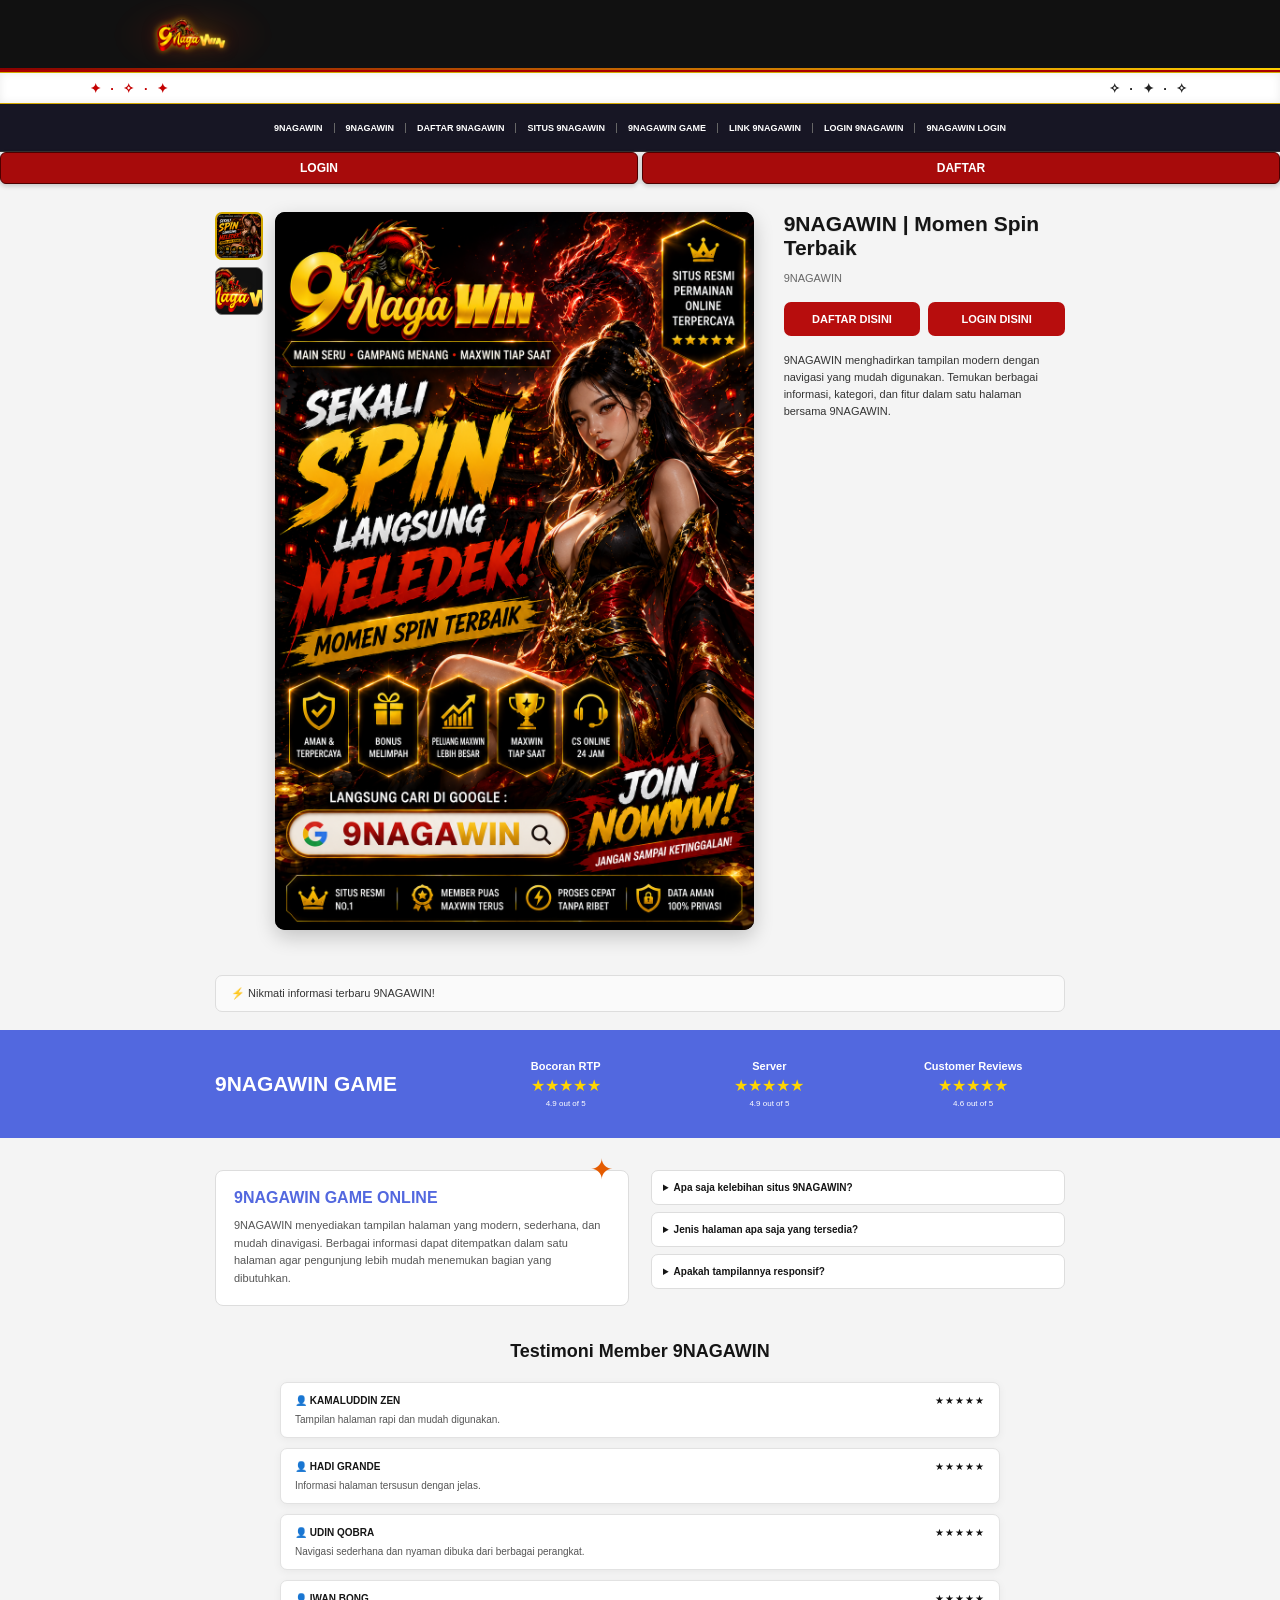
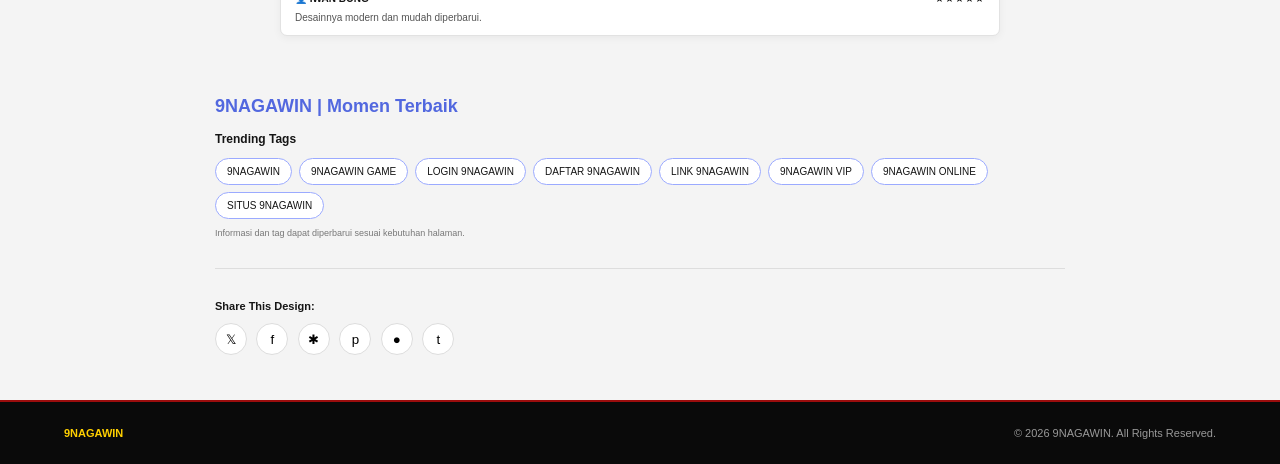
==== 9naagwinak/index.html @ d19744a9 "Add files via upload" ====
<!DOCTYPE html>
<html lang="id">
<head>
    <meta name="google-site-verification" content="uFjL3ZnXDpQVXgoJEO4R5StFu-lubdKc2FnemNhsixQ" />
    <meta charset="UTF-8">
    <meta name="viewport" content="width=device-width, initial-scale=1.0">

    <meta
        name="description"
        content="9NAGAWIN | Momen Terbaik, Pengalaman Seru"
    >

    <title>9NAGAWIN | Momen Terbaik, Pengalaman Seru</title>

    <link rel="stylesheet" href="style.css">
</head>

<body>

    <!-- =========================================
         HEADER
         ========================================= -->

    <header class="header">

        <div class="header-inner">

            <a href="#top" class="logo">
                <img
                    src="images/logo.png"
                    alt="9NAGAWIN"
                >
            </a>

        </div>

    </header>


    <!-- =========================================
         GARIS / AREA PUTIH
         ========================================= -->

    <div class="top-space">
    <span>✨ 9NAGAWIN • UPDATE TERBARU & INDFORMASI PILIHAN SETIAP HARI</span>
</div>


    <!-- =========================================
         QUICK LINKS
         ========================================= -->

    <div class="quick-links">

        <a href="#top">9NAGAWIN</a>

        <a href="#top">9NAGAWIN</a>

        <a
            href="https://9nagawinbaru.xyz/"
            target="_blank"
            rel="noopener"
        >
            DAFTAR 9NAGAWIN
        </a>

        <a href="#top">
            SITUS 9NAGAWIN
        </a>

        <a href="#kategori">
            9NAGAWIN GAME
        </a>

        <a href="#top">
            LINK 9NAGAWIN
        </a>

        <a
            href="https://9nagawin.best/"
            target="_blank"
            rel="noopener"
        >
            LOGIN 9NAGAWIN
        </a>

        <a
            href="https://9nagawin.best/"
            target="_blank"
            rel="noopener"
        >
            9NAGAWIN LOGIN
        </a>

    </div>


    <!-- =========================================
         LOGIN / DAFTAR BAR
         ========================================= -->

    <div class="dual-buttons">

        <a
            href="https://9nagawin.best/"
            target="_blank"
            rel="noopener"
        >
            LOGIN
        </a>

        <a
            href="https://9nagawinbaru.xyz/"
            target="_blank"
            rel="noopener"
        >
            DAFTAR
        </a>

    </div>


    <!-- =========================================
         MAIN
         ========================================= -->

    <main id="top">


        <!-- =====================================
             HERO
             HANYA SATU
             ===================================== -->

        <section class="hero-product">


            <!-- THUMBNAIL -->

            <div class="thumbs">

                <button
                    class="thumb active"
                    type="button"
                >
                    <img
                        src="images/banner.png"
                        alt="Banner 9NAGAWIN"
                    >
                </button>

                <button
                    class="thumb"
                    type="button"
                >
                    <img
                        src="images/logo.png"
                        alt="Logo 9NAGAWIN"
                    >
                </button>

            </div>


            <!-- BANNER -->

            <div class="hero-image">

                <img
                    src="images/banner.png"
                    alt="Banner 9NAGAWIN"
                >

            </div>


            <!-- INFORMASI KANAN -->

            <div class="hero-copy">

                <h1>
                    9NAGAWIN | Momen Spin Terbaik
                </h1>

                <div class="sku">
                    9NAGAWIN
                </div>


                <!-- TOMBOL -->

                <div class="cta-row">

                    <a
                        href="https://9nagawinbaru.xyz/"
                        target="_blank"
                        rel="noopener"
                    >
                        DAFTAR DISINI
                    </a>

                    <a
                        href="https://9nagawin.best/"
                        target="_blank"
                        rel="noopener"
                    >
                        LOGIN DISINI
                    </a>

                </div>


                <!-- DESKRIPSI -->

                <p>
                    9NAGAWIN menghadirkan tampilan modern dengan
                    navigasi yang mudah digunakan. Temukan berbagai
                    informasi, kategori, dan fitur dalam satu halaman
                    bersama 9NAGAWIN.
                </p>

            </div>

        </section>



        <!-- =====================================
             PROMO
             ===================================== -->

        <section
            class="promo-strip"
            id="promosi"
        >

            <span>⚡</span>

            <span>
                Nikmati informasi terbaru 9NAGAWIN!
            </span>

        </section>



        <!-- =====================================
             RATING
             ===================================== -->

        <section class="rating-band">

            <div class="rating-inner">

                <h2>
                    9NAGAWIN GAME
                </h2>


                <div class="rating-item">

                    <b>Bocoran RTP</b>

                    <span>★★★★★</span>

                    <small>
                        4.9 out of 5
                    </small>

                </div>


                <div class="rating-item">

                    <b>Server</b>

                    <span>★★★★★</span>

                    <small>
                        4.9 out of 5
                    </small>

                </div>


                <div class="rating-item">

                    <b>Customer Reviews</b>

                    <span>★★★★★</span>

                    <small>
                        4.6 out of 5
                    </small>

                </div>

            </div>

        </section>



        <!-- =====================================
             KATEGORI / INFORMASI
             ===================================== -->

        <section
            class="content-section"
            id="kategori"
        >


            <!-- DESKRIPSI -->

            <div class="intro-card">

                <div class="card-emblem">
                    ✦
                </div>

                <h2>
                    9NAGAWIN GAME ONLINE
                </h2>

                <p>
                    9NAGAWIN menyediakan tampilan halaman yang
                    modern, sederhana, dan mudah dinavigasi.
                    Berbagai informasi dapat ditempatkan dalam
                    satu halaman agar pengunjung lebih mudah
                    menemukan bagian yang dibutuhkan.
                </p>

            </div>


            <!-- FAQ -->

            <div class="faq">

                <details>

                    <summary>
                        Apa saja kelebihan situs 9NAGAWIN?
                    </summary>

                    <p>
                        Tampilan responsif, navigasi sederhana,
                        dan struktur halaman yang mudah disesuaikan.
                    </p>

                </details>


                <details>

                    <summary>
                        Jenis halaman apa saja yang tersedia?
                    </summary>

                    <p>
                        Tersedia bagian informasi, kategori,
                        promosi, VIP, FAQ, testimoni, dan
                        informasi tambahan.
                    </p>

                </details>


                <details>

                    <summary>
                        Apakah tampilannya responsif?
                    </summary>

                    <p>
                        Ya. Tampilan dirancang agar dapat
                        menyesuaikan desktop, tablet, dan
                        perangkat mobile.
                    </p>

                </details>

            </div>

        </section>



        <!-- =====================================
             TESTIMONI
             ===================================== -->

        <section class="testimonials">

            <h2>
                Testimoni Member 9NAGAWIN
            </h2>


            <article>

                <div>

                    <b>
                        👤 KAMALUDDIN ZEN
                    </b>

                    <span>
                        ★★★★★
                    </span>

                </div>

                <p>
                    Tampilan halaman rapi dan mudah digunakan.
                </p>

            </article>


            <article>

                <div>

                    <b>
                        👤 HADI GRANDE
                    </b>

                    <span>
                        ★★★★★
                    </span>

                </div>

                <p>
                    Informasi halaman tersusun dengan jelas.
                </p>

            </article>


            <article>

                <div>

                    <b>
                        👤 UDIN QOBRA
                    </b>

                    <span>
                        ★★★★★
                    </span>

                </div>

                <p>
                    Navigasi sederhana dan nyaman dibuka
                    dari berbagai perangkat.
                </p>

            </article>


            <article>

                <div>

                    <b>
                        👤 IWAN BONG
                    </b>

                    <span>
                        ★★★★★
                    </span>

                </div>

                <p>
                    Desainnya modern dan mudah diperbarui.
                </p>

            </article>

        </section>



        <!-- =====================================
             SEO / TRENDING TAG
             ===================================== -->

        <section
            class="seo-section"
            id="vip"
        >

            <h2>
                9NAGAWIN | Momen Terbaik
            </h2>

            <h3>
                Trending Tags
            </h3>


            <div class="tags">

                <span>
                    9NAGAWIN
                </span>

                <span>
                    9NAGAWIN GAME
                </span>

                <span>
                    LOGIN 9NAGAWIN
                </span>

                <span>
                    DAFTAR 9NAGAWIN
                </span>

                <span>
                    LINK 9NAGAWIN
                </span>

                <span>
                    9NAGAWIN VIP
                </span>

                <span>
                    9NAGAWIN ONLINE
                </span>

                <span>
                    SITUS 9NAGAWIN
                </span>

            </div>


            <p class="note">
                Informasi dan tag dapat diperbarui sesuai
                kebutuhan halaman.
            </p>

        </section>



        <!-- =====================================
             SHARE
             ===================================== -->

        <section
            class="share"
            id="kontak"
        >

            <h3>
                Share This Design:
            </h3>


            <div class="share-buttons">

                <button type="button">
                    𝕏
                </button>

                <button type="button">
                    f
                </button>

                <button type="button">
                    ✱
                </button>

                <button type="button">
                    p
                </button>

                <button type="button">
                    ●
                </button>

                <button type="button">
                    t
                </button>

            </div>

        </section>

    </main>



    <!-- =========================================
         FOOTER
         ========================================= -->

    <footer>

        <strong>
            9NAGAWIN
        </strong>

        <span>
            © 2026 9NAGAWIN. All Rights Reserved.
        </span>

    </footer>



    <!-- JAVASCRIPT -->

    <script src="script.js"></script>

</body>
</html>
---- 9naagwinak/style.css ----
* {
    box-sizing: border-box;
}

html {
    scroll-behavior: smooth;
}

body {
    margin: 0;
    font-family: Arial, Helvetica, sans-serif;
    background: #f4f4f4;
    color: #151515;
}

/* =========================
   HEADER
   ========================= */

.header {
    height: 72px;
    background: #111;
    border-bottom: 2px solid #a90000;
}

.header-inner {
    width: 94%;
    max-width: 1050px;
    height: 100%;
    margin: auto;

    display: flex;
    align-items: center;
}

.logo img {
    width: 145px;
    height: auto;
    display: block;
}


/* =========================
   JARAK ATAS
   ========================= */

.top-space {
    height: 28px;
    background: #fff;
    border-bottom: 1px solid #ddd;
}


/* =========================
   QUICK LINKS
   ========================= */

.quick-links {
    min-height: 48px;

    padding: 6px 10px;

    display: flex;
    align-items: center;
    justify-content: center;
    flex-wrap: wrap;

    background: #171624;
    border-bottom: 1px solid #333;
}

.quick-links a {
    padding: 0 11px;

    color: #fff;
    font-size: 9px;
    font-weight: 800;

    border-right: 1px solid #666;

    white-space: nowrap;

    transition: .2s ease;
}

.quick-links a:last-child {
    border-right: 0;
}

.quick-links a:hover {
    color: #ffd000;
}


/* =========================
   TOMBOL ATAS
   ========================= */

.dual-buttons {
    display: grid;
    grid-template-columns: 1fr 1fr;
    gap: 4px;

    background: #eee;
}

.dual-buttons a {
    height: 32px;

    display: flex;
    align-items: center;
    justify-content: center;

    background: #a70b0b;
    color: #fff;

    border: 1px solid #4d0000;
    border-radius: 6px;

    font-size: 12px;
    font-weight: 900;

    transition: .2s ease;
}

.dual-buttons a:hover {
    background: #d01616;
    transform: translateY(-1px);
}


/* =========================
   HERO
   ========================= */

.hero-product {
    width: 850px;
    max-width: 94%;

    margin: 28px auto 45px;

    display: grid;

    grid-template-columns:
        50px
        minmax(0, 1.35fr)
        minmax(250px, .85fr);

    gap: 10px;

    align-items: start;
}


/* =========================
   THUMBNAIL
   ========================= */

.thumbs {
    display: flex;
    flex-direction: column;
    gap: 7px;
}

.thumb {
    width: 48px;
    height: 48px;

    padding: 0;

    overflow: hidden;

    background: #111;

    border: 1px solid #777;
    border-radius: 7px;

    cursor: pointer;

    transition: .2s ease;
}

.thumb img {
    width: 100%;
    height: 100%;

    display: block;

    object-fit: cover;
}

.thumb:hover {
    transform: translateY(-2px);
    border-color: #c99d00;
}

.thumb.active {
    border: 2px solid #d3a900;
}


/* =========================
   BANNER
   ========================= */

.hero-image {
    width: 100%;

    background: #000;

    border-radius: 10px;

    overflow: hidden;

    line-height: 0;

    box-shadow:
        0 5px 18px rgba(0,0,0,.18);
}

.hero-image img {
    width: 100%;
    height: auto;

    display: block;

    object-fit: contain;
    object-position: top center;
}


/* =========================
   INFORMASI
   ========================= */

.hero-copy {
    padding-left: 20px;
}

.hero-copy h1 {
    margin: 0 0 12px;

    font-size: 21px;
    line-height: 1.2;

    font-weight: 800;
}

.hero-copy .sku {
    margin-bottom: 18px;

    color: #666;

    font-size: 11px;
}


/* =========================
   CTA
   ========================= */

.cta-row {
    display: grid;

    grid-template-columns: 1fr 1fr;

    gap: 8px;

    margin-bottom: 16px;
}

.cta-row a {
    min-height: 34px;

    display: flex;
    align-items: center;
    justify-content: center;

    background: #b70d0d;
    color: #fff;

    border-radius: 7px;

    font-size: 11px;
    font-weight: 900;

    transition:
        transform .2s ease,
        filter .2s ease,
        box-shadow .2s ease;
}

.cta-row a:hover {
    transform: translateY(-2px);

    filter: brightness(1.12);

    box-shadow:
        0 5px 12px rgba(0,0,0,.18);
}


/* =========================
   DESKRIPSI
   ========================= */

.hero-copy p {
    margin: 0;

    color: #333;

    font-size: 11px;

    line-height: 1.55;
}


/* =========================
   PROMO
   ========================= */

.promo-strip {
    width: 850px;
    max-width: 90%;

    margin: 0 auto 18px;

    padding: 11px 15px;

    background: #fafafa;

    border: 1px solid #ddd;
    border-radius: 7px;

    color: #333;

    font-size: 11px;
}


/* =========================
   RATING
   ========================= */

.rating-band {
    padding: 30px 0;

    background: #5268df;

    color: #fff;
}

.rating-inner {
    width: 850px;
    max-width: 90%;

    margin: auto;

    display: grid;

    grid-template-columns:
        1.3fr
        1fr
        1fr
        1fr;

    gap: 20px;

    align-items: center;
}

.rating-inner h2 {
    margin: 0;

    font-size: 21px;
}

.rating-item {
    text-align: center;
}

.rating-item b,
.rating-item span,
.rating-item small {
    display: block;
}

.rating-item b {
    font-size: 11px;
}

.rating-item span {
    margin: 4px 0;

    color: #ffd500;

    font-size: 16px;
}

.rating-item small {
    font-size: 8px;
}


/* =========================
   CONTENT
   ========================= */

.content-section {
    width: 850px;
    max-width: 90%;

    margin: 32px auto;

    display: grid;

    grid-template-columns: 1fr 1fr;

    gap: 22px;
}

.intro-card {
    position: relative;

    padding: 18px;

    background: #fff;

    border: 1px solid #ddd;
    border-radius: 8px;
}

.intro-card h2 {
    margin: 0 0 10px;

    color: #5368df;

    font-size: 16px;
}

.intro-card p {
    margin: 0;

    color: #555;

    font-size: 11px;

    line-height: 1.6;
}

.card-emblem {
    position: absolute;

    right: 15px;
    top: -18px;

    color: #e45b00;

    font-size: 28px;
}


/* =========================
   FAQ
   ========================= */

.faq details {
    margin-bottom: 7px;

    padding: 11px;

    background: #fff;

    border: 1px solid #ddd;

    border-radius: 7px;

    font-size: 10px;
}

.faq summary {
    cursor: pointer;

    font-weight: 700;
}

.faq p {
    color: #555;

    line-height: 1.5;
}


/* =========================
   TESTIMONI
   ========================= */

.testimonials {
    width: 720px;
    max-width: 90%;

    margin: 35px auto 60px;
}

.testimonials h2 {
    margin-bottom: 20px;

    text-align: center;

    font-size: 18px;
}

.testimonials article {
    margin-bottom: 10px;

    padding: 12px 14px;

    background: #fff;

    border: 1px solid #e2e2e2;

    border-radius: 7px;

    box-shadow:
        0 2px 8px rgba(0,0,0,.05);
}

.testimonials article div {
    display: flex;
    justify-content: space-between;

    font-size: 10px;
}

.testimonials article span {
    letter-spacing: 1px;
}

.testimonials article p {
    margin: 8px 0 0;

    color: #555;

    font-size: 10px;
}


/* =========================
   SEO
   ========================= */

.seo-section {
    width: 850px;
    max-width: 90%;

    margin: auto;
}

.seo-section h2 {
    color: #5268df;

    font-size: 18px;
}

.seo-section h3 {
    font-size: 12px;
}

.tags {
    display: flex;

    flex-wrap: wrap;

    gap: 7px;
}

.tags span {
    padding: 7px 11px;

    background: #fff;

    border: 1px solid #9baaff;

    border-radius: 20px;

    font-size: 10px;
}

.note {
    color: #777;

    font-size: 9px;
}


/* =========================
   SHARE
   ========================= */

.share {
    width: 850px;
    max-width: 90%;

    margin: 30px auto 0;

    padding: 20px 0 45px;

    border-top: 1px solid #ddd;
}

.share h3 {
    font-size: 11px;
}

.share-buttons button {
    width: 32px;
    height: 32px;

    margin-right: 5px;

    background: #fff;

    border: 1px solid #ddd;

    border-radius: 50%;

    cursor: pointer;

    transition: .2s ease;
}

.share-buttons button:hover {
    transform: translateY(-2px);
    background: #eee;
}


/* =========================
   FOOTER
   ========================= */

footer {
    padding: 25px 5%;

    display: flex;
    justify-content: space-between;

    background: #0a0a0a;

    border-top: 2px solid #9b0d0d;

    color: #999;

    font-size: 11px;
}

footer strong {
    color: #ffd000;
}


/* =========================
   RESPONSIVE
   ========================= */

@media (max-width: 800px) {

    .hero-product {
        width: 94%;

        grid-template-columns:
            45px
            minmax(0, 1fr)
            minmax(220px, .8fr);
    }

    .rating-inner {
        grid-template-columns: 1fr 1fr;
    }

    .rating-inner h2 {
        grid-column: 1 / -1;

        text-align: center;
    }

    .content-section {
        grid-template-columns: 1fr;
    }

}


/* =========================
   MOBILE
   ========================= */

@media (max-width: 600px) {

    .header {
        height: 65px;
    }

    .logo img {
        width: 125px;
    }

    .quick-links {
        justify-content: flex-start;

        overflow-x: auto;

        flex-wrap: nowrap;
    }

    .quick-links a {
        flex-shrink: 0;

        padding: 7px 9px;
    }

    .hero-product {
        grid-template-columns: 1fr;

        gap: 10px;
    }

    .thumbs {
        order: 2;

        flex-direction: row;
    }

    .hero-copy {
        padding-left: 0;
    }

    .hero-copy h1 {
        font-size: 18px;
    }

    .cta-row {
        grid-template-columns: 1fr 1fr;
    }

    .rating-inner {
        grid-template-columns: 1fr 1fr;

        gap: 14px;
    }

    footer {
        flex-direction: column;

        gap: 8px;
    }

}
.top-space {
    height: 32px;
    background: #fff;
    border-bottom: 1px solid #d5a900;

    display: flex;
    align-items: center;
    justify-content: center;

    color: #222;
    font-size: 11px;
    font-weight: 700;
}
/* ===== EFEK BAR PUTIH - TAMBAHAN ===== */

.top-space {
    position: relative !important;
    height: 32px !important;
    width: 100% !important;
    overflow: hidden !important;
    background: #fff !important;
    border-top: 1px solid #d5a900 !important;
    border-bottom: 1px solid #d5a900 !important;
    display: flex !important;
    align-items: center !important;
}

.top-space span {
    position: absolute !important;
    left: -450px !important;
    white-space: nowrap !important;

    font-size: 11px !important;
    font-weight: 900 !important;

    animation:
        jalanTeks 10s linear infinite,
        gantiWarna 2.5s ease-in-out infinite !important;
}

@keyframes jalanTeks {
    from {
        transform: translateX(0);
    }

    to {
        transform: translateX(calc(100vw + 450px));
    }
}

@keyframes gantiWarna {
    0%, 100% {
        color: #111;
    }

    50% {
        color: #c40000;
    }
}

/* percikan */
.top-space::before {
    content: "✦ ･ ✧ ･ ✦";
    position: absolute;
    left: 8%;
    top: 50%;

    color: #d00000;
    font-size: 12px;

    animation: percikan 1.2s ease-in-out infinite;
}

.top-space::after {
    content: "✧ ･ ✦ ･ ✧";
    position: absolute;
    right: 8%;
    top: 50%;

    color: #111;
    font-size: 12px;

    animation: percikan 1.5s ease-in-out infinite reverse;
}

@keyframes percikan {
    0%, 100% {
        opacity: .2;
        transform: scale(.7) translateY(2px);
    }

    50% {
        opacity: 1;
        transform: scale(1.2) translateY(-2px);
    }
}
/* ===== TEKS BERJALAN KANAN → KIRI ===== */

.top-space span {
    left: auto !important;
    right: -450px !important;

    animation:
        jalanKananKiri 10s linear infinite,
        gantiWarna 2.5s ease-in-out infinite !important;
}

@keyframes jalanKananKiri {
    from {
        transform: translateX(0);
    }

    to {
        transform: translateX(calc(-100vw - 450px));
    }
}
/* =========================================
   POLISH EFFECT - HEADER & HERO
   ========================================= */

/* HEADER */
.header {
    position: relative;
    overflow: hidden;
    box-shadow: 0 3px 12px rgba(0,0,0,.25);
}

.header::after {
    content: "";
    position: absolute;
    left: 0;
    bottom: 0;
    width: 100%;
    height: 2px;
    background: linear-gradient(
        90deg,
        #8b0000,
        #ffcf00,
        #8b0000
    );
    background-size: 200% 100%;
    animation: headerLine 4s linear infinite;
}

@keyframes headerLine {
    from {
        background-position: 0 0;
    }

    to {
        background-position: 200% 0;
    }
}


/* =========================================
   BAR PUTIH / TICKER
   ========================================= */

.top-space {
    position: relative !important;
    overflow: hidden !important;

    background: #fff !important;

    box-shadow:
        inset 0 0 8px rgba(0,0,0,.08);
}

/* kilatan tipis */
.top-space::marker {
    display: none;
}

.top-space::before {
    content: "✦  ·  ✧  ·  ✦";

    position: absolute;
    left: 7%;
    top: 50%;

    transform: translateY(-50%);

    color: #c40000;

    font-size: 13px;

    letter-spacing: 3px;

    animation: sparkLeft 1.3s ease-in-out infinite;
}

.top-space::after {
    content: "✧  ·  ✦  ·  ✧";

    position: absolute;
    right: 7%;
    top: 50%;

    transform: translateY(-50%);

    color: #222;

    font-size: 13px;

    letter-spacing: 3px;

    animation: sparkRight 1.6s ease-in-out infinite;
}

@keyframes sparkLeft {
    0%,100% {
        opacity: .25;
        transform: translateY(-50%) scale(.8);
    }

    50% {
        opacity: 1;
        transform: translateY(-50%) scale(1.15);
    }
}

@keyframes sparkRight {
    0%,100% {
        opacity: .25;
        transform: translateY(-50%) scale(.8);
    }

    50% {
        opacity: .9;
        transform: translateY(-50%) scale(1.15);
    }
}


/* =========================================
   TEKS BERJALAN
   ========================================= */

.top-space span {
    z-index: 2;

    font-size: 11px !important;
    font-weight: 900 !important;

    animation:
        jalanKananKiri 10s linear infinite,
        warnaTicker 2.8s ease-in-out infinite !important;
}

@keyframes jalanKananKiri {
    from {
        right: -450px;
        transform: translateX(0);
    }

    to {
        right: -450px;
        transform: translateX(-100vw);
    }
}

@keyframes warnaTicker {
    0%,100% {
        color: #111;
    }

    50% {
        color: #c40000;
    }
}


/* =========================================
   QUICK LINKS
   ========================================= */

.quick-links {
    box-shadow:
        0 3px 10px rgba(0,0,0,.15);
}

.quick-links a {
    position: relative;
    text-decoration: none;

    transition:
        color .2s ease,
        transform .2s ease;
}

.quick-links a:hover {
    color: #ffd000 !important;
    transform: translateY(-1px);
}

.quick-links a::after {
    content: "";

    position: absolute;

    left: 12px;
    right: 12px;
    bottom: -3px;

    height: 1px;

    background: #ffd000;

    transform: scaleX(0);

    transition: transform .2s ease;
}

.quick-links a:hover::after {
    transform: scaleX(1);
}


/* =========================================
   BAR TOMBOL
   ========================================= */

.dual-buttons a {
    position: relative;
    overflow: hidden;

    text-decoration: none;

    box-shadow:
        0 2px 5px rgba(0,0,0,.2);
}

.dual-buttons a::before {
    content: "";

    position: absolute;

    top: 0;
    left: -120%;

    width: 70%;
    height: 100%;

    background: linear-gradient(
        90deg,
        transparent,
        rgba(255,255,255,.22),
        transparent
    );

    transform: skewX(-20deg);

    transition: left .6s ease;
}

.dual-buttons a:hover::before {
    left: 140%;
}


/* =========================================
   THUMBNAIL
   ========================================= */

.thumb {
    transition:
        transform .2s ease,
        border-color .2s ease,
        box-shadow .2s ease;
}

.thumb:hover {
    transform: translateY(-3px) scale(1.02);

    border-color: #d6a900;

    box-shadow:
        0 5px 12px rgba(0,0,0,.2);
}


/* =========================================
   HERO BANNER
   ========================================= */

.hero-image {
    position: relative;

    box-shadow:
        0 7px 20px rgba(0,0,0,.2);

    transition:
        transform .25s ease,
        box-shadow .25s ease;
}

.hero-image:hover {
    transform: translateY(-2px);

    box-shadow:
        0 10px 25px rgba(0,0,0,.25);
}

.hero-image::after {
    content: "";

    position: absolute;

    top: 0;
    left: -100%;

    width: 45%;
    height: 100%;

    background: linear-gradient(
        90deg,
        transparent,
        rgba(255,255,255,.08),
        transparent
    );

    transform: skewX(-18deg);

    pointer-events: none;

    animation: bannerShine 6s ease-in-out infinite;
}

@keyframes bannerShine {
    0%,55% {
        left: -100%;
    }

    75% {
        left: 130%;
    }

    100% {
        left: 130%;
    }
}


/* =========================================
   JUDUL
   ========================================= */

.hero-copy h1 {
    position: relative;

    line-height: 1.15;

    text-shadow:
        0 1px 1px rgba(0,0,0,.08);
}


/* =========================================
   TOMBOL SAMPING
   ========================================= */

.cta-row a {
    position: relative;
    overflow: hidden;

    text-decoration: none;
}

.cta-row a::before {
    content: "";

    position: absolute;

    top: 0;
    left: -120%;

    width: 65%;
    height: 100%;

    background: linear-gradient(
        90deg,
        transparent,
        rgba(255,255,255,.2),
        transparent
    );

    transform: skewX(-20deg);

    transition: left .55s ease;
}

.cta-row a:hover::before {
    left: 140%;
}

.cta-row a:hover {
    transform: translateY(-2px);

    box-shadow:
        0 6px 14px rgba(0,0,0,.18);
}


/* =========================================
   REDUCE MOTION
   ========================================= */

@media (prefers-reduced-motion: reduce) {

    *,
    *::before,
    *::after {
        animation-duration: .01ms !important;
        animation-iteration-count: 1 !important;
        scroll-behavior: auto !important;
    }

}
/* =========================================
   EFEK LOGO 9NAGAWIN
   ========================================= */

.logo {
    position: relative;
    display: inline-flex;
    align-items: center;
    justify-content: center;

    padding: 5px;

    overflow: visible;
}

/* Cahaya lembut di belakang logo */
.logo::before {
    content: "";

    position: absolute;

    width: 120px;
    height: 55px;

    left: 50%;
    top: 50%;

    transform: translate(-50%, -50%);

    background: radial-gradient(
        ellipse,
        rgba(255, 180, 0, .35) 0%,
        rgba(255, 70, 0, .15) 35%,
        transparent 72%
    );

    filter: blur(8px);

    opacity: .6;

    animation: logoGlow 2.2s ease-in-out infinite;

    pointer-events: none;
}

/* Logo tetap di atas efek */
.logo img {
    position: relative;
    z-index: 2;

    width: 145px;
    height: auto;

    display: block;

    filter:
        drop-shadow(0 0 3px rgba(255,180,0,.7))
        drop-shadow(0 0 7px rgba(255,60,0,.35));

    animation: logoPulse 2.2s ease-in-out infinite;

    transition: transform .25s ease, filter .25s ease;
}

/* Denyut cahaya */
@keyframes logoGlow {
    0%, 100% {
        opacity: .35;
        transform: translate(-50%, -50%) scale(.9);
    }

    50% {
        opacity: .9;
        transform: translate(-50%, -50%) scale(1.12);
    }
}

@keyframes logoPulse {
    0%, 100% {
        transform: scale(1);
        filter:
            drop-shadow(0 0 3px rgba(255,180,0,.7))
            drop-shadow(0 0 7px rgba(255,60,0,.35));
    }

    50% {
        transform: scale(1.035);
        filter:
            drop-shadow(0 0 5px rgba(255,210,0,.95))
            drop-shadow(0 0 12px rgba(255,70,0,.55));
    }
}

/* Efek saat mouse diarahkan */
@media (hover: hover) and (pointer: fine) {

    .logo:hover img {
        transform: scale(1.08);

        filter:
            drop-shadow(0 0 6px rgba(255,210,0,1))
            drop-shadow(0 0 15px rgba(255,50,0,.7));
    }

}
/* =========================================
   LOGO - EFEK ELEGAN
   ========================================= */

.logo {
    position: relative;
    display: inline-flex;
    align-items: center;
    overflow: visible;
}

/* cahaya lembut di belakang */
.logo::before {
    content: "";

    position: absolute;
    left: 50%;
    top: 50%;

    width: 150px;
    height: 70px;

    transform: translate(-50%, -50%);

    background: radial-gradient(
        ellipse,
        rgba(255, 190, 0, .28),
        rgba(210, 30, 0, .12) 38%,
        transparent 72%
    );

    filter: blur(9px);

    opacity: .55;

    animation: logoAmbient 4s ease-in-out infinite;

    pointer-events: none;
}

/* logo */
.logo img {
    position: relative;
    z-index: 2;

    width: 145px;
    height: auto;

    display: block;

    filter:
        drop-shadow(0 0 3px rgba(255,190,0,.65))
        drop-shadow(0 0 7px rgba(190,20,0,.25));
}

/* glow pelan */
@keyframes logoAmbient {

    0%, 65%, 100% {
        opacity: .35;
        transform: translate(-50%, -50%) scale(.95);
    }

    75% {
        opacity: .8;
        transform: translate(-50%, -50%) scale(1.06);
    }

}

/* =========================================
   KILATAN CAHAYA SESekali
   ========================================= */

.logo::after {
    content: "";

    position: absolute;

    z-index: 3;

    top: 5%;
    left: -70%;

    width: 35%;
    height: 90%;

    background: linear-gradient(
        90deg,
        transparent,
        rgba(255,255,255,.8),
        transparent
    );

    transform: skewX(-20deg);

    opacity: 0;

    pointer-events: none;

    animation: logoSweep 6s ease-in-out infinite;
}

@keyframes logoSweep {

    0%, 55% {
        left: -70%;
        opacity: 0;
    }

    62% {
        opacity: .9;
    }

    72% {
        left: 130%;
        opacity: 0;
    }

    100% {
        left: 130%;
        opacity: 0;
    }

}
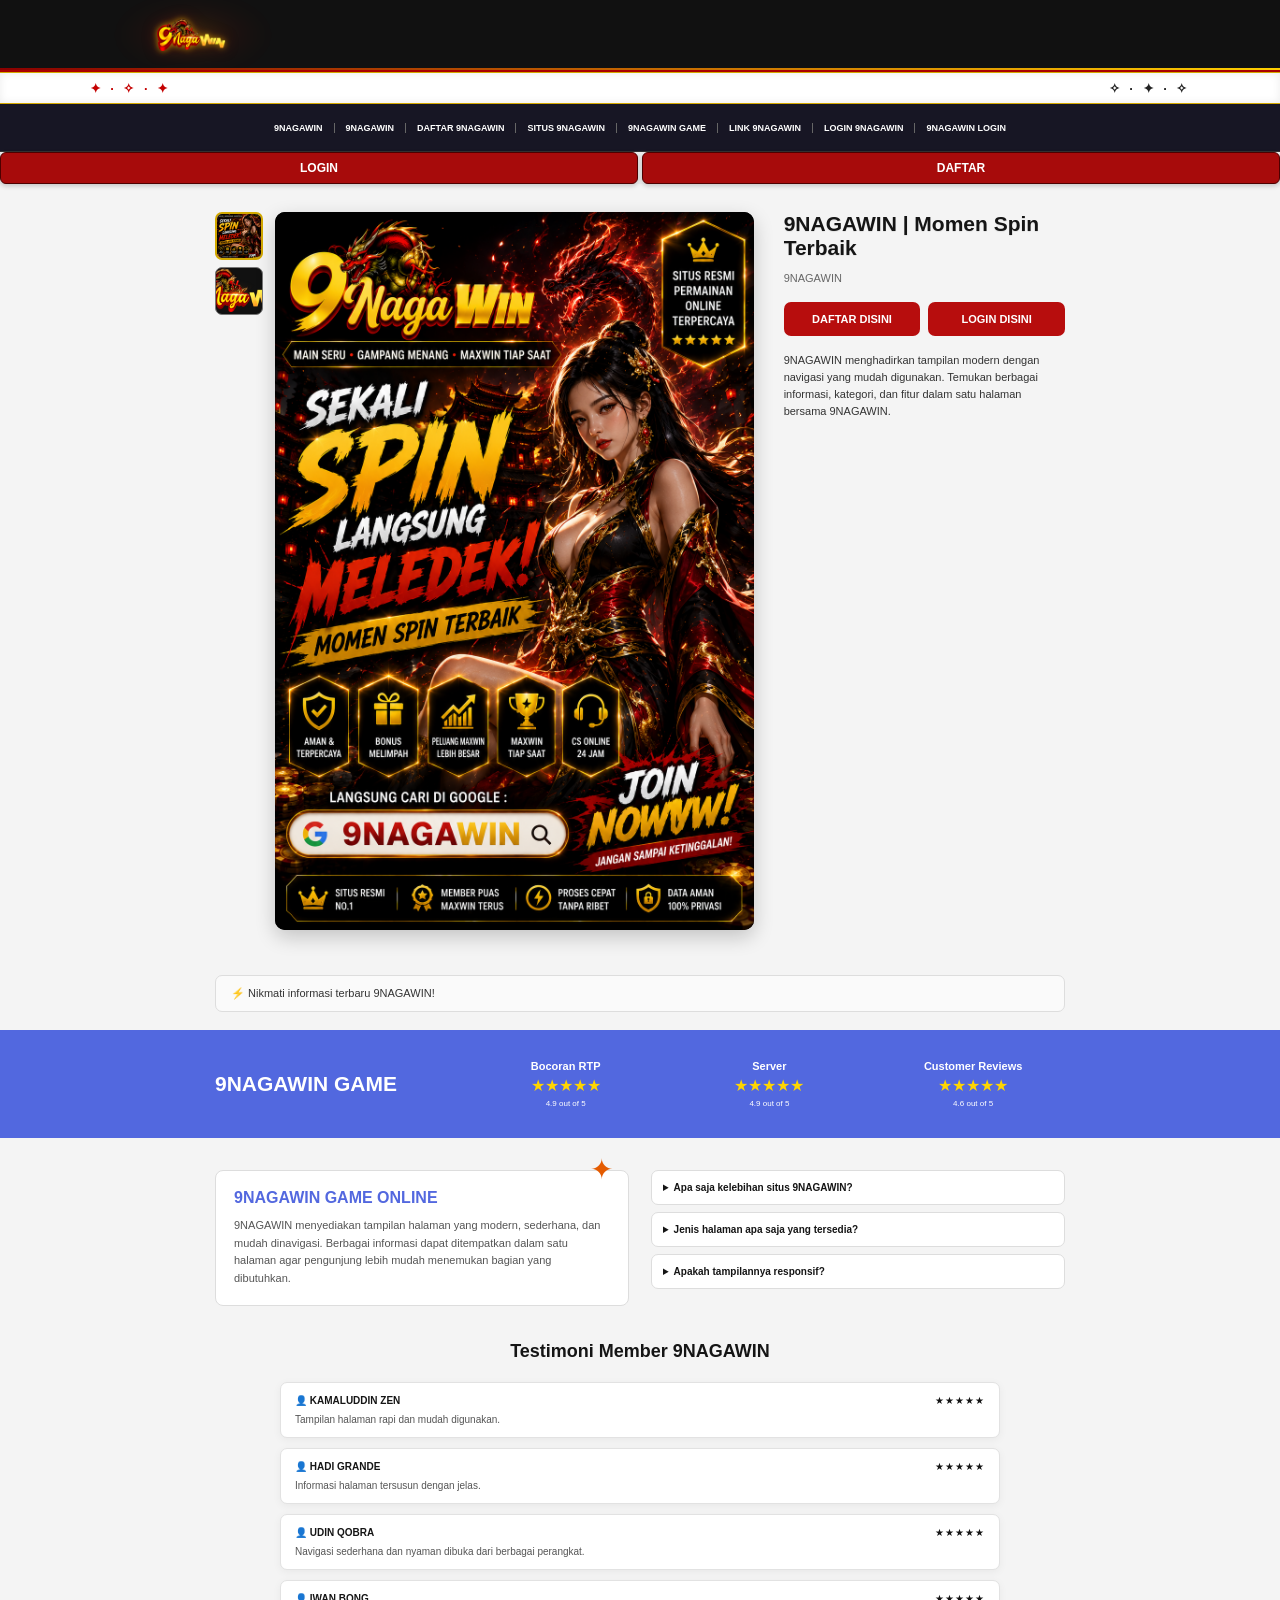
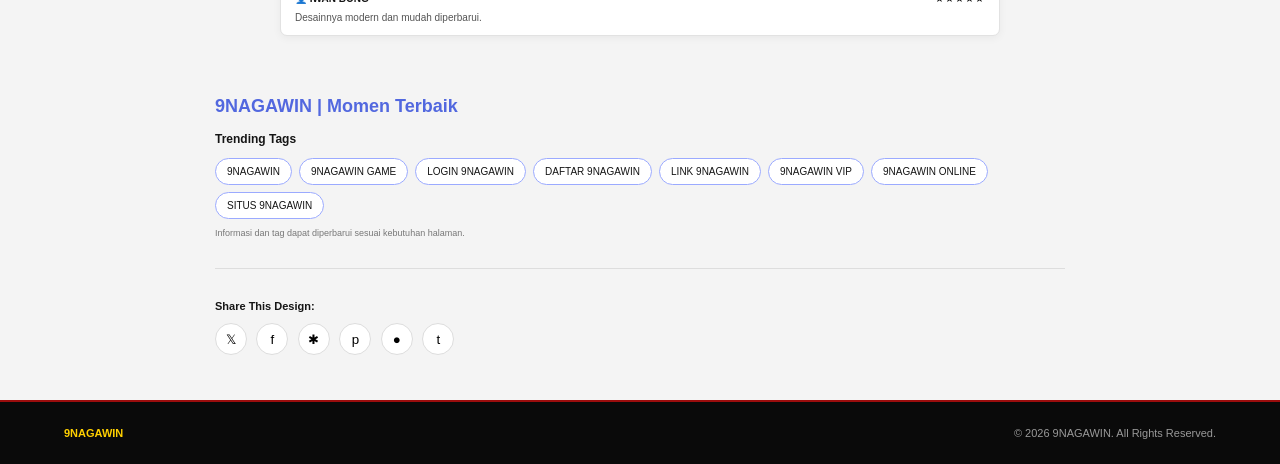
==== commit 006080b3: "Add files via upload" ====
--- a/9naagwinak/index.html
+++ b/9naagwinak/index.html
@@ -1,6 +1,7 @@
 <!DOCTYPE html>
 <html lang="id">
 <head>
+    <meta name="google-site-verification" content="NWqChJi2Rc6ccrf9RGLYjUmrR4Yti-JjbV8ns4jZ0UY" />
     <meta name="google-site-verification" content="uFjL3ZnXDpQVXgoJEO4R5StFu-lubdKc2FnemNhsixQ" />
     <meta charset="UTF-8">
     <meta name="viewport" content="width=device-width, initial-scale=1.0">
